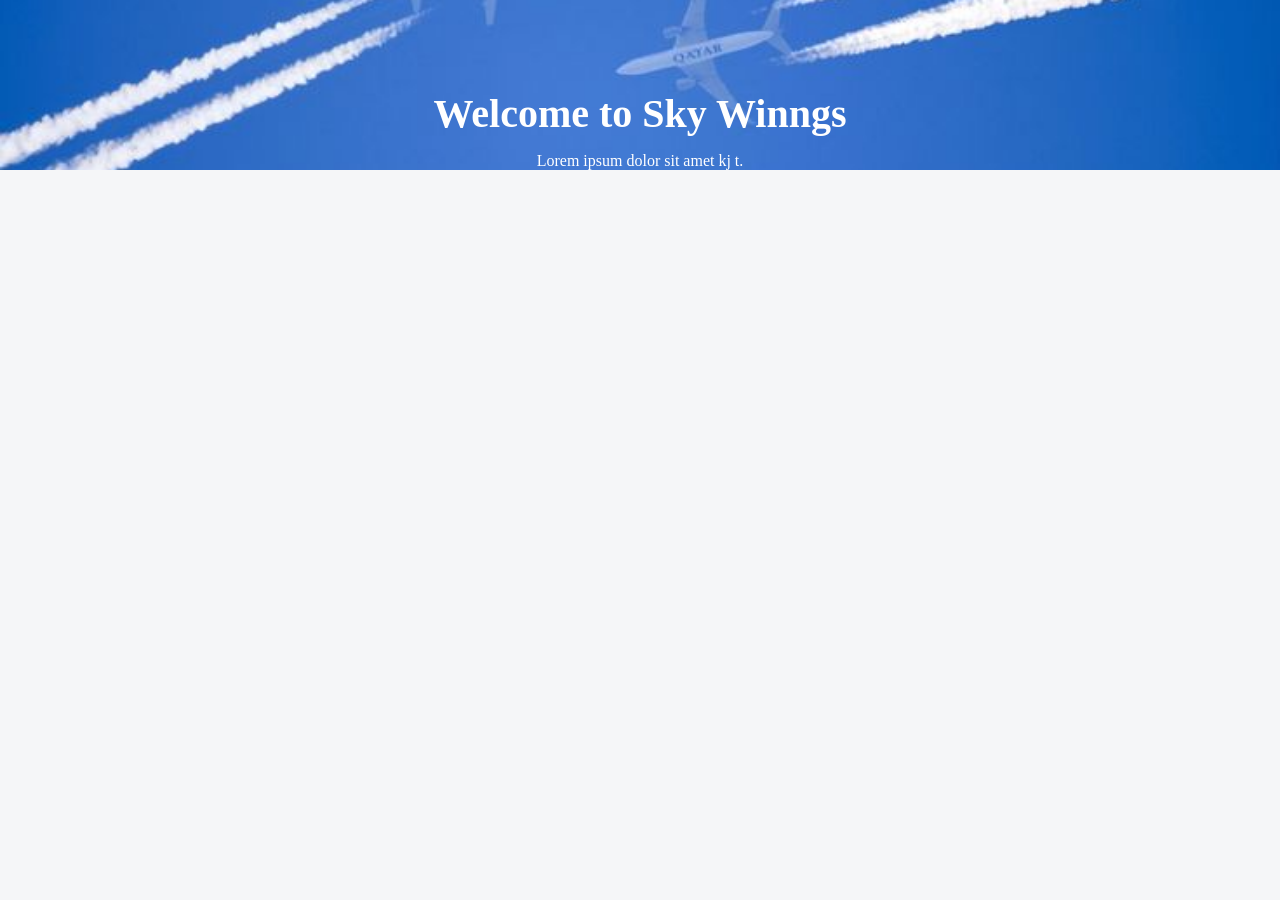
==== login-page/index.html @ 4e629808 "make html structure and some changes in css" ====
<!DOCTYPE html>
<html lang="en">
<head>
    <meta charset="UTF-8">
    <meta name="viewport" content="width=device-width, initial-scale=1.0">
    <title>Document</title>
    <link rel="stylesheet" href="style.css">
</head>
<body>
    <section class="hero">
        <h1>Welcome to Sky Winngs</h1>
        <p>Lorem ipsum dolor sit amet kj t.</p>

    </section>
     
</body>
</html>
---- login-page/style.css ----
*{
    margin: 0;
    padding: 0;
    box-sizing: border-box;

}

body{
    background-color: #f5f6f8;
}
.hero{
    background-image: url(download\ \(3\).jpg);
    background-size: cover;
    background-position: center;
    text-align: center;
    color: white;
    padding-top: 90px;
}
.hero h1{
    font-size: 40px;
    margin-bottom: 15px;
}
.hero p{
    font-size: 16px;
}
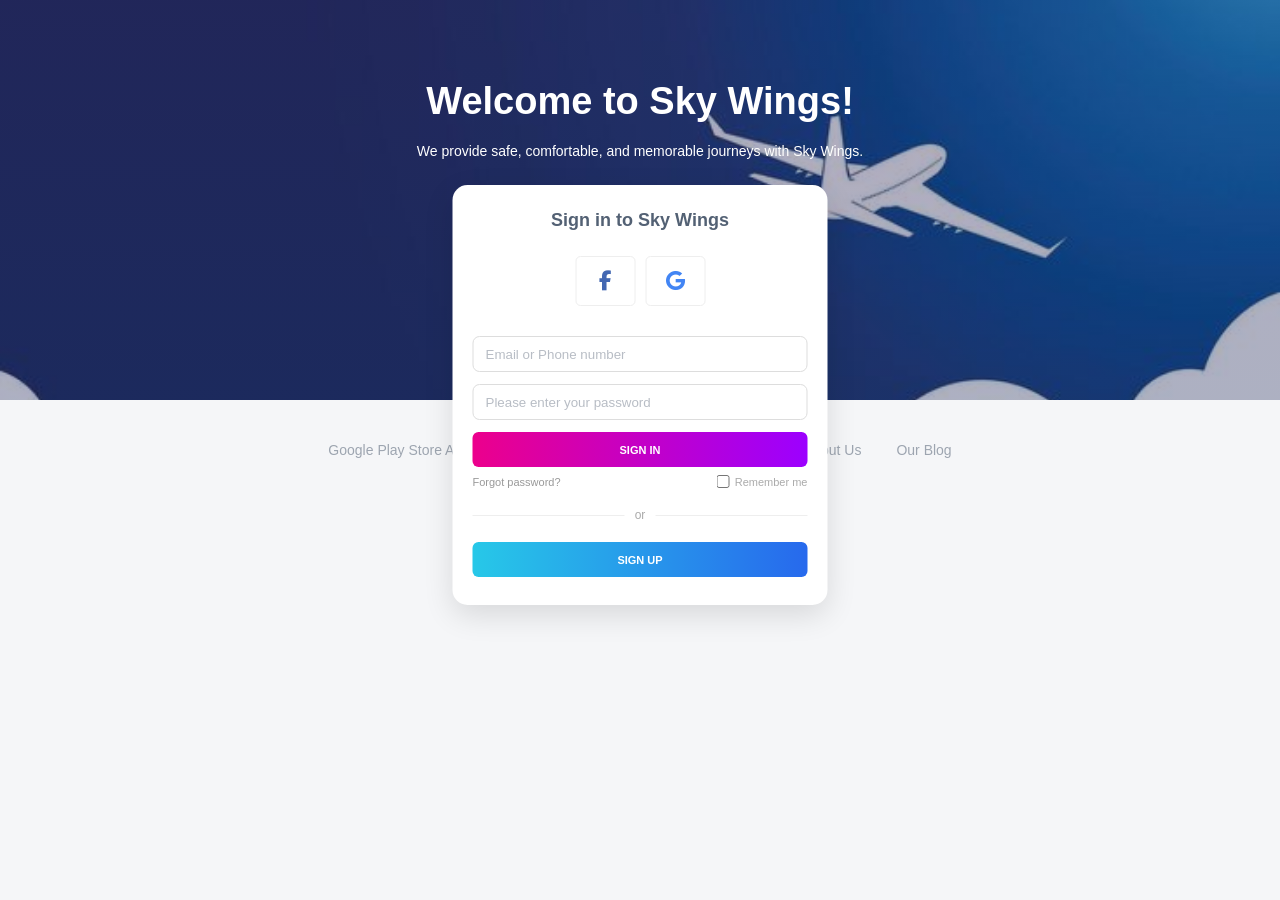
==== commit 16d314af: "add style to form and other parts" ====
--- a/login-page/index.html
+++ b/login-page/index.html
@@ -3,15 +3,116 @@
 <head>
     <meta charset="UTF-8">
     <meta name="viewport" content="width=device-width, initial-scale=1.0">
-    <title>Document</title>
+    <title>Sky Wings</title>
     <link rel="stylesheet" href="style.css">
 </head>
 <body>
+ <!DOCTYPE html>
+<html lang="en">
+<head>
+    <meta charset="UTF-8">
+    <meta name="viewport" content="width=device-width, initial-scale=1.0">
+
+    <title>MyPatientHUB</title>
+
+    <link rel="stylesheet" href="style.css">
+    <link
+    rel="stylesheet"
+    href="https://cdnjs.cloudflare.com/ajax/libs/font-awesome/6.5.2/css/all.min.css"
+>
+</head>
+
+<body>
+
+    <!-- Header / Background -->
     <section class="hero">
-        <h1>Welcome to Sky Winngs</h1>
-        <p>Lorem ipsum dolor sit amet kj t.</p>
+
+        <div class="hero-content">
+            <h1>Welcome to Sky Wings!</h1>
+
+            <p>
+                  
+              We provide safe, comfortable, and memorable journeys with Sky Wings.
+            </p>
+        </div>
+
+        <!-- Login Card -->
+        <div class="login-card">
+
+            <h2>Sign in to Sky Wings</h2>
+
+            <!-- Social Login -->
+            <div class="social-buttons">
+                <button class="social-btn facebook">
+               <i class="fa-brands fa-facebook-f"></i>
+                </button>
+
+                <button class="social-btn google">
+
+                    <i class="fa-brands fa-google"></i>
+                </button>
+
+            </div>
+
+            <!-- Login Form -->
+            <form>
+
+                <input
+                    type="text"
+                    placeholder="Email or Phone number"
+                >
+
+                <input
+                    type="password"
+                    placeholder="Please enter your password"
+                >
+
+                <button class="sign-in">
+                    SIGN IN
+                </button>
+
+            </form>
+
+            <!-- Remember -->
+            <div class="options">
+
+                <a href="#">Forgot password?</a>
+
+                <label>
+                    <input type="checkbox">
+                    Remember me
+                </label>
+
+            </div>
+
+            <div class="or">
+                <span>or</span>
+            </div>
+
+            <!-- Sign Up -->
+            <button class="sign-up">
+                SIGN UP
+            </button>
+
+        </div>
 
     </section>
+
+
+    <!-- Footer -->
+    <footer>
+
+        <a href="#">Google Play Store APP</a>
+        <a href="#">App Store APP</a>
+        <a href="#">About MyPatientHUB</a>
+        <a href="#">About Us</a>
+        <a href="#">Our Blog</a>
+
+    </footer>
+
+</body>
+</html>
+
      
 </body>
 </html>
--- a/login-page/style.css
+++ b/login-page/style.css
@@ -1,25 +1,243 @@
-*{
+* {
     margin: 0;
     padding: 0;
     box-sizing: border-box;
-
-}
-
-body{
-    background-color: #f5f6f8;
-}
-.hero{
-    background-image: url(download\ \(3\).jpg);
-    background-size: cover;
-    background-position: center;
+}
+
+body {
+    font-family: Arial, sans-serif;
+    background: #f5f6f8;
+}
+
+/* Hero */
+
+.hero {
+    height: 400px;
+    position: relative;
+    padding-top: 80px;
+
+    background:
+        linear-gradient(
+            rgba(35, 20, 70, 0.35),
+            rgba(20, 30, 80, 0.35)
+        ),
+        url(airplane\ in\ blue\ sky.jpg)
+        center / cover;
+        
+}
+
+/* Title */
+
+.hero-content {
     text-align: center;
     color: white;
-    padding-top: 90px;
-}
-.hero h1{
-    font-size: 40px;
-    margin-bottom: 15px;
-}
-.hero p{
-    font-size: 16px;
+}
+
+.hero-content h1 {
+    font-size: 38px;
+    margin-bottom: 20px;
+}
+
+.hero-content p {
+    font-size: 14px;
+}
+
+
+/* Login Card */
+
+.login-card {
+    width: 375px;
+    min-height: 420px;
+
+    background: white;
+
+    position: absolute;
+    left: 50%;
+    top: 185px;
+
+    transform: translateX(-50%);
+
+    border-radius: 15px;
+
+    padding: 25px 20px;
+
+    box-shadow: 0 10px 30px rgba(0, 0, 0, 0.12);
+}
+
+.login-card h2 {
+    text-align: center;
+    color: #536174;
+    font-size: 18px;
+
+    margin-bottom: 25px;
+}
+
+
+/* Social Buttons */
+
+.social-buttons {
+    display: flex;
+    justify-content: center;
+    gap: 10px;
+
+    margin-bottom: 30px;
+}
+
+.social-btn {
+    width: 60px;
+    height: 50px;
+
+    border: 1px solid #eee;
+    background: white;
+
+    border-radius: 5px;
+
+    font-size: 20px;
+    color: #4267B2;
+}
+
+.google {
+    color: #4285F4;
+}
+.google i {
+    font-size: 20px;
+}
+
+
+/* Inputs */
+
+form input[type="text"],
+form input[type="password"] {
+    width: 100%;
+    height: 36px;
+
+    border: 1px solid #ddd;
+    border-radius: 7px;
+
+    padding: 0 12px;
+
+    margin-bottom: 12px;
+
+    outline: none;
+}
+
+form input::placeholder {
+    color: #b8bdc5;
+}
+
+
+/* Sign In */
+
+.sign-in {
+    width: 100%;
+    height: 35px;
+
+    border: none;
+    border-radius: 6px;
+
+    color: white;
+    font-weight: bold;
+    font-size: 11px;
+
+    background: linear-gradient(
+        90deg,
+        #ec008c,
+        #9c00ff
+    );
+
+    cursor: pointer;
+}
+
+
+/* Options */
+
+.options {
+    display: flex;
+    justify-content: space-between;
+    align-items: center;
+
+    margin-top: 8px;
+
+    font-size: 11px;
+    color: #aaa;
+}
+
+.options a {
+    color: #999;
+    text-decoration: none;
+}
+
+.options label {
+    display: flex;
+    align-items: center;
+    gap: 5px;
+}
+
+
+/* OR */
+
+.or {
+    display: flex;
+    align-items: center;
+    gap: 10px;
+
+    margin: 20px 0;
+}
+
+.or::before,
+.or::after {
+    content: "";
+
+    height: 1px;
+    background: #eee;
+
+    flex: 1;
+}
+
+.or span {
+    color: #aaa;
+    font-size: 12px;
+}
+
+
+/* Sign Up */
+
+.sign-up {
+    width: 100%;
+    height: 35px;
+
+    border: none;
+    border-radius: 6px;
+
+    background: linear-gradient(
+        90deg,
+        #27c8e8,
+        #2769ed
+    );
+
+    color: white;
+
+    font-weight: bold;
+    font-size: 11px;
+
+    cursor: pointer;
+}
+
+
+/* Footer */
+
+footer {
+    height: 100px;
+
+    display: flex;
+    justify-content: center;
+    align-items: center;
+
+    gap: 35px;
+}
+
+footer a {
+    text-decoration: none;
+    color: #9da5b0;
+    font-size: 14px;
 }
--- a/login-page/style.css
+++ b/login-page/style.css
@@ -1,25 +1,243 @@
-*{
+* {
     margin: 0;
     padding: 0;
     box-sizing: border-box;
-
-}
-
-body{
-    background-color: #f5f6f8;
-}
-.hero{
-    background-image: url(download\ \(3\).jpg);
-    background-size: cover;
-    background-position: center;
+}
+
+body {
+    font-family: Arial, sans-serif;
+    background: #f5f6f8;
+}
+
+/* Hero */
+
+.hero {
+    height: 400px;
+    position: relative;
+    padding-top: 80px;
+
+    background:
+        linear-gradient(
+            rgba(35, 20, 70, 0.35),
+            rgba(20, 30, 80, 0.35)
+        ),
+        url(airplane\ in\ blue\ sky.jpg)
+        center / cover;
+        
+}
+
+/* Title */
+
+.hero-content {
     text-align: center;
     color: white;
-    padding-top: 90px;
-}
-.hero h1{
-    font-size: 40px;
-    margin-bottom: 15px;
-}
-.hero p{
-    font-size: 16px;
+}
+
+.hero-content h1 {
+    font-size: 38px;
+    margin-bottom: 20px;
+}
+
+.hero-content p {
+    font-size: 14px;
+}
+
+
+/* Login Card */
+
+.login-card {
+    width: 375px;
+    min-height: 420px;
+
+    background: white;
+
+    position: absolute;
+    left: 50%;
+    top: 185px;
+
+    transform: translateX(-50%);
+
+    border-radius: 15px;
+
+    padding: 25px 20px;
+
+    box-shadow: 0 10px 30px rgba(0, 0, 0, 0.12);
+}
+
+.login-card h2 {
+    text-align: center;
+    color: #536174;
+    font-size: 18px;
+
+    margin-bottom: 25px;
+}
+
+
+/* Social Buttons */
+
+.social-buttons {
+    display: flex;
+    justify-content: center;
+    gap: 10px;
+
+    margin-bottom: 30px;
+}
+
+.social-btn {
+    width: 60px;
+    height: 50px;
+
+    border: 1px solid #eee;
+    background: white;
+
+    border-radius: 5px;
+
+    font-size: 20px;
+    color: #4267B2;
+}
+
+.google {
+    color: #4285F4;
+}
+.google i {
+    font-size: 20px;
+}
+
+
+/* Inputs */
+
+form input[type="text"],
+form input[type="password"] {
+    width: 100%;
+    height: 36px;
+
+    border: 1px solid #ddd;
+    border-radius: 7px;
+
+    padding: 0 12px;
+
+    margin-bottom: 12px;
+
+    outline: none;
+}
+
+form input::placeholder {
+    color: #b8bdc5;
+}
+
+
+/* Sign In */
+
+.sign-in {
+    width: 100%;
+    height: 35px;
+
+    border: none;
+    border-radius: 6px;
+
+    color: white;
+    font-weight: bold;
+    font-size: 11px;
+
+    background: linear-gradient(
+        90deg,
+        #ec008c,
+        #9c00ff
+    );
+
+    cursor: pointer;
+}
+
+
+/* Options */
+
+.options {
+    display: flex;
+    justify-content: space-between;
+    align-items: center;
+
+    margin-top: 8px;
+
+    font-size: 11px;
+    color: #aaa;
+}
+
+.options a {
+    color: #999;
+    text-decoration: none;
+}
+
+.options label {
+    display: flex;
+    align-items: center;
+    gap: 5px;
+}
+
+
+/* OR */
+
+.or {
+    display: flex;
+    align-items: center;
+    gap: 10px;
+
+    margin: 20px 0;
+}
+
+.or::before,
+.or::after {
+    content: "";
+
+    height: 1px;
+    background: #eee;
+
+    flex: 1;
+}
+
+.or span {
+    color: #aaa;
+    font-size: 12px;
+}
+
+
+/* Sign Up */
+
+.sign-up {
+    width: 100%;
+    height: 35px;
+
+    border: none;
+    border-radius: 6px;
+
+    background: linear-gradient(
+        90deg,
+        #27c8e8,
+        #2769ed
+    );
+
+    color: white;
+
+    font-weight: bold;
+    font-size: 11px;
+
+    cursor: pointer;
+}
+
+
+/* Footer */
+
+footer {
+    height: 100px;
+
+    display: flex;
+    justify-content: center;
+    align-items: center;
+
+    gap: 35px;
+}
+
+footer a {
+    text-decoration: none;
+    color: #9da5b0;
+    font-size: 14px;
 }
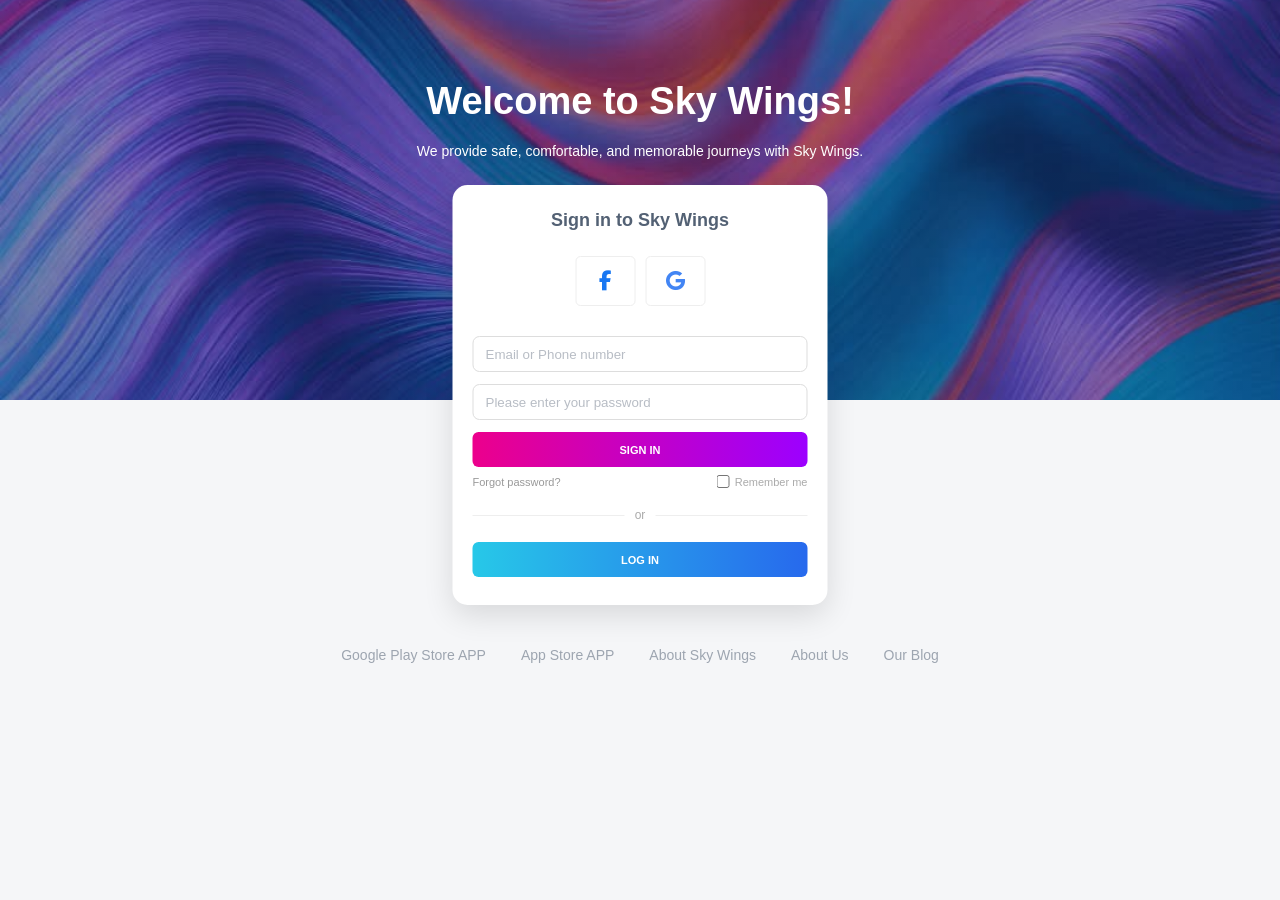
==== commit a1ece508: "Add js to login page" ====
--- a/login-page/index.html
+++ b/login-page/index.html
@@ -1,97 +1,125 @@
 <!DOCTYPE html>
 <html lang="en">
-<head>
-    <meta charset="UTF-8">
-    <meta name="viewport" content="width=device-width, initial-scale=1.0">
-    <title>Sky Wings</title>
-    <link rel="stylesheet" href="style.css">
-</head>
-<body>
- <!DOCTYPE html>
-<html lang="en">
+
 <head>
     <meta charset="UTF-8">
     <meta name="viewport" content="width=device-width, initial-scale=1.0">
 
-    <title>MyPatientHUB</title>
+    <title>Sky Wings</title>
 
     <link rel="stylesheet" href="style.css">
+
     <link
-    rel="stylesheet"
-    href="https://cdnjs.cloudflare.com/ajax/libs/font-awesome/6.5.2/css/all.min.css"
->
+        rel="stylesheet"
+        href="https://cdnjs.cloudflare.com/ajax/libs/font-awesome/6.5.2/css/all.min.css"
+    >
 </head>
 
 <body>
 
-    <!-- Header / Background -->
+    <!-- Hero -->
     <section class="hero">
 
         <div class="hero-content">
+
             <h1>Welcome to Sky Wings!</h1>
 
             <p>
-                  
-              We provide safe, comfortable, and memorable journeys with Sky Wings.
+                We provide safe, comfortable, and memorable journeys with Sky Wings.
             </p>
+
         </div>
+
 
         <!-- Login Card -->
         <div class="login-card">
 
             <h2>Sign in to Sky Wings</h2>
 
+
             <!-- Social Login -->
             <div class="social-buttons">
-                <button class="social-btn facebook">
-               <i class="fa-brands fa-facebook-f"></i>
+
+                <button
+                    type="button"
+                    class="social-btn facebook"
+                    id="facebookBtn"
+                >
+                    <i class="fa-brands fa-facebook-f"></i>
                 </button>
 
-                <button class="social-btn google">
 
+                <button
+                    type="button"
+                    class="social-btn google"
+                    id="googleBtn"
+                >
                     <i class="fa-brands fa-google"></i>
                 </button>
 
             </div>
 
+
             <!-- Login Form -->
-            <form>
+            <form id="loginForm">
 
                 <input
                     type="text"
+                    id="email"
                     placeholder="Email or Phone number"
                 >
 
+
                 <input
                     type="password"
+                    id="password"
                     placeholder="Please enter your password"
                 >
 
-                <button class="sign-in">
+
+                <button
+                    type="submit"
+                    class="sign-in"
+                    id="signInBtn"
+                >
                     SIGN IN
                 </button>
 
             </form>
 
-            <!-- Remember -->
+
+            <!-- Options -->
             <div class="options">
 
-                <a href="#">Forgot password?</a>
+                <a href="#" id="forgotPassword">
+                    Forgot password?
+                </a>
+
 
                 <label>
-                    <input type="checkbox">
+                    <input
+                        type="checkbox"
+                        id="rememberMe"
+                    >
                     Remember me
                 </label>
 
             </div>
 
+
+            <!-- OR -->
             <div class="or">
                 <span>or</span>
             </div>
 
-            <!-- Sign Up -->
-            <button class="sign-up">
-                SIGN UP
+
+            <!-- Log In -->
+            <button
+                type="button"
+                class="sign-up"
+                id="logInBtn"
+            >
+                LOG IN
             </button>
 
         </div>
@@ -103,16 +131,21 @@
     <footer>
 
         <a href="#">Google Play Store APP</a>
+
         <a href="#">App Store APP</a>
-        <a href="#">About MyPatientHUB</a>
+
+        <a href="#">About Sky Wings</a>
+
         <a href="#">About Us</a>
+
         <a href="#">Our Blog</a>
 
     </footer>
 
+
+    <!-- JavaScript -->
+    <script src="script-login.js"></script>
+
 </body>
-</html>
 
-     
-</body>
 </html>
--- a/login-page/style.css
+++ b/login-page/style.css
@@ -9,24 +9,30 @@
     background: #f5f6f8;
 }
 
-/* Hero */
+
+/* =========================
+   Hero
+========================= */
 
 .hero {
     height: 400px;
     position: relative;
     padding-top: 80px;
+    margin-bottom: 205px;
 
     background:
         linear-gradient(
             rgba(35, 20, 70, 0.35),
             rgba(20, 30, 80, 0.35)
         ),
-        url(airplane\ in\ blue\ sky.jpg)
+        url(IMG-20260909-WA0000.jpg)
         center / cover;
-        
-}
-
-/* Title */
+}
+
+
+/* =========================
+   Title
+========================= */
 
 .hero-content {
     text-align: center;
@@ -43,7 +49,9 @@
 }
 
 
-/* Login Card */
+/* =========================
+   Login Card
+========================= */
 
 .login-card {
     width: 375px;
@@ -73,7 +81,9 @@
 }
 
 
-/* Social Buttons */
+/* =========================
+   Social Buttons
+========================= */
 
 .social-buttons {
     display: flex;
@@ -93,18 +103,30 @@
     border-radius: 5px;
 
     font-size: 20px;
-    color: #4267B2;
+
+    cursor: pointer;
+
+    display: flex;
+    justify-content: center;
+    align-items: center;
+}
+
+.facebook {
+    color: #1877f2;
 }
 
 .google {
-    color: #4285F4;
-}
-.google i {
+    color: #4285f4;
+}
+
+.social-btn i {
     font-size: 20px;
 }
 
 
-/* Inputs */
+/* =========================
+   Inputs
+========================= */
 
 form input[type="text"],
 form input[type="password"] {
@@ -121,12 +143,18 @@
     outline: none;
 }
 
+form input:focus {
+    border-color: #9c00ff;
+}
+
 form input::placeholder {
     color: #b8bdc5;
 }
 
 
-/* Sign In */
+/* =========================
+   Sign In
+========================= */
 
 .sign-in {
     width: 100%;
@@ -136,6 +164,7 @@
     border-radius: 6px;
 
     color: white;
+
     font-weight: bold;
     font-size: 11px;
 
@@ -149,7 +178,9 @@
 }
 
 
-/* Options */
+/* =========================
+   Options
+========================= */
 
 .options {
     display: flex;
@@ -173,8 +204,16 @@
     gap: 5px;
 }
 
-
-/* OR */
+.options input[type="checkbox"] {
+    width: auto;
+    height: auto;
+    margin: 0;
+}
+
+
+/* =========================
+   OR
+========================= */
 
 .or {
     display: flex;
@@ -189,6 +228,7 @@
     content: "";
 
     height: 1px;
+
     background: #eee;
 
     flex: 1;
@@ -200,7 +240,9 @@
 }
 
 
-/* Sign Up */
+/* =========================
+   Sign Up
+========================= */
 
 .sign-up {
     width: 100%;
@@ -224,20 +266,61 @@
 }
 
 
-/* Footer */
+/* =========================
+   Footer
+========================= */
 
 footer {
-    height: 100px;
+    min-height: 100px;
 
     display: flex;
     justify-content: center;
     align-items: center;
 
     gap: 35px;
+
+    padding: 20px;
 }
 
 footer a {
     text-decoration: none;
+
     color: #9da5b0;
+
     font-size: 14px;
+}
+
+footer a:hover {
+    color: #536174;
+}
+
+
+/* =========================
+   Mobile
+========================= */
+
+@media (max-width: 600px) {
+
+    .hero {
+        height: 400px;
+        margin-bottom: 230px;
+    }
+    .login-card {
+        width: 90%;
+        max-width: 375px;
+    }
+
+    .hero-content h1 {
+        font-size: 30px;
+    }
+
+    .hero-content p {
+        font-size: 13px;
+        padding: 0 20px;
+    }
+
+    footer {
+        flex-direction: column;
+        gap: 15px;
+    }
 }
